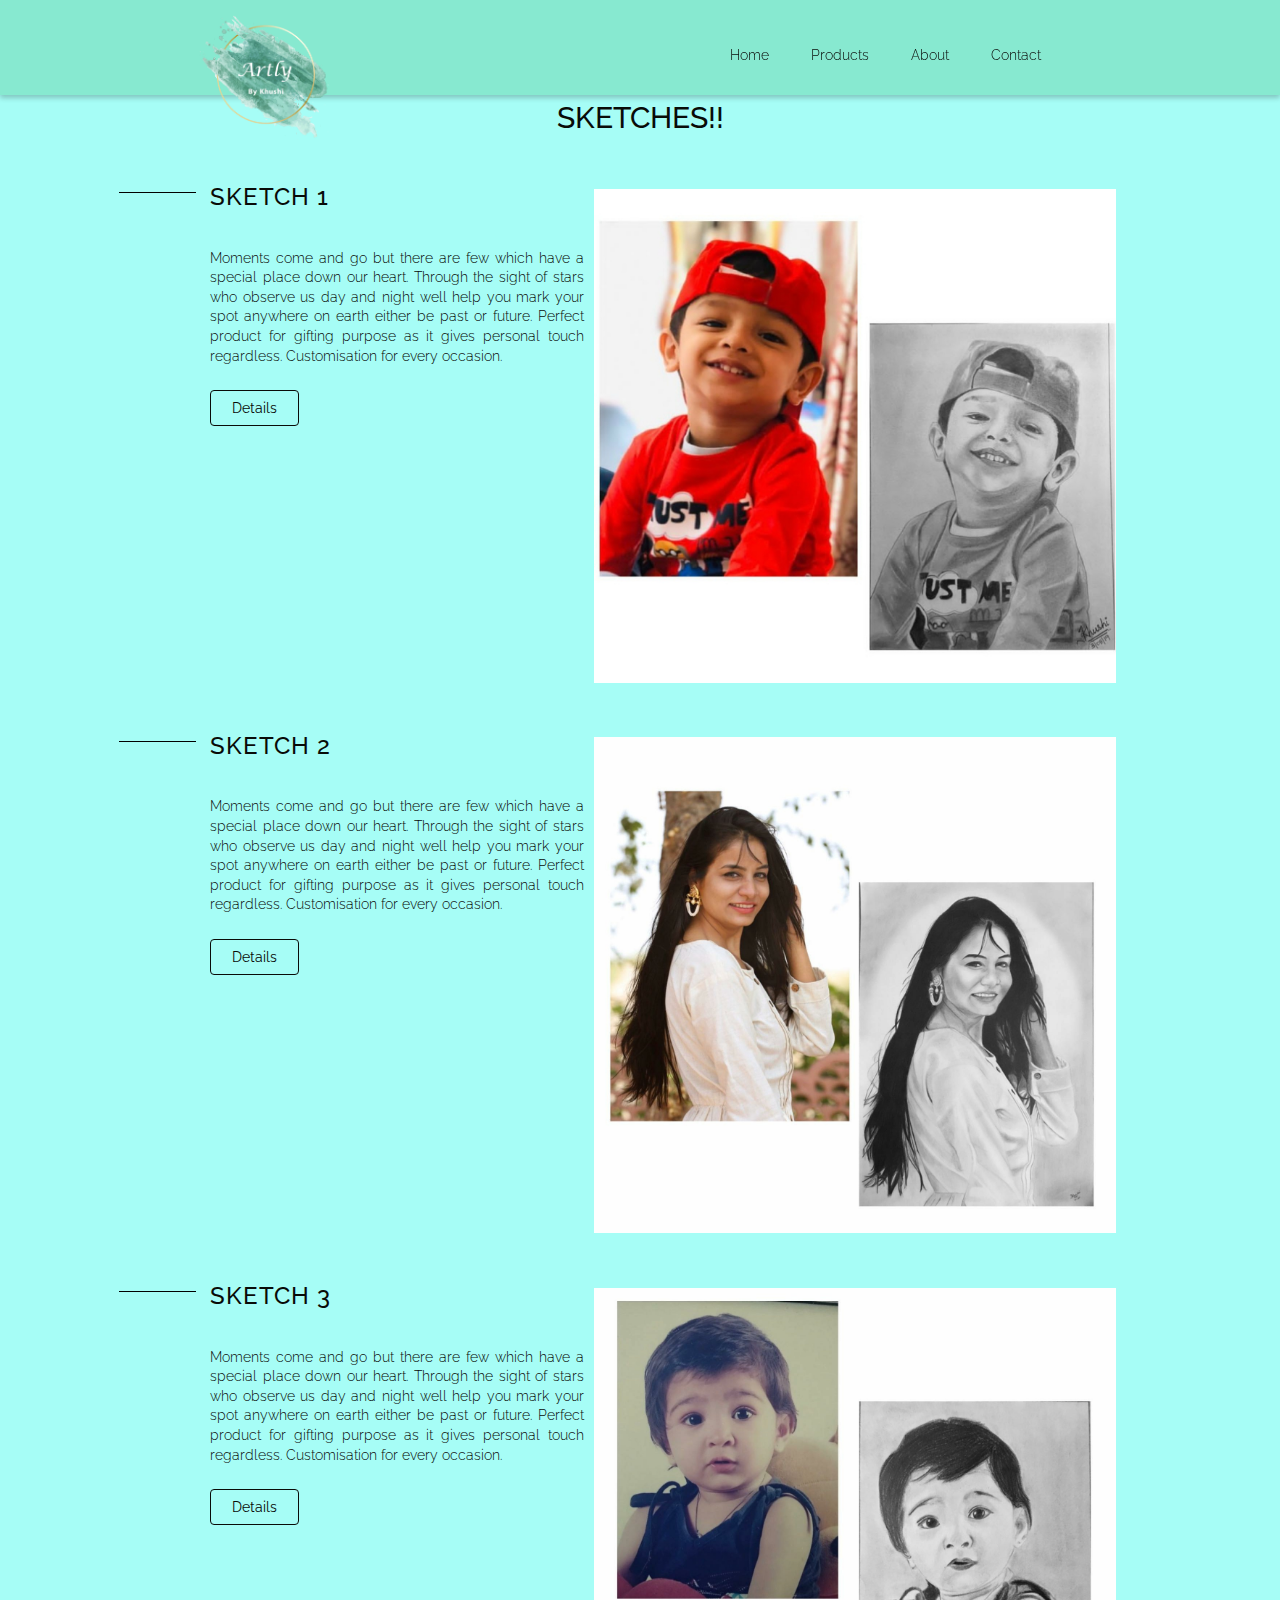
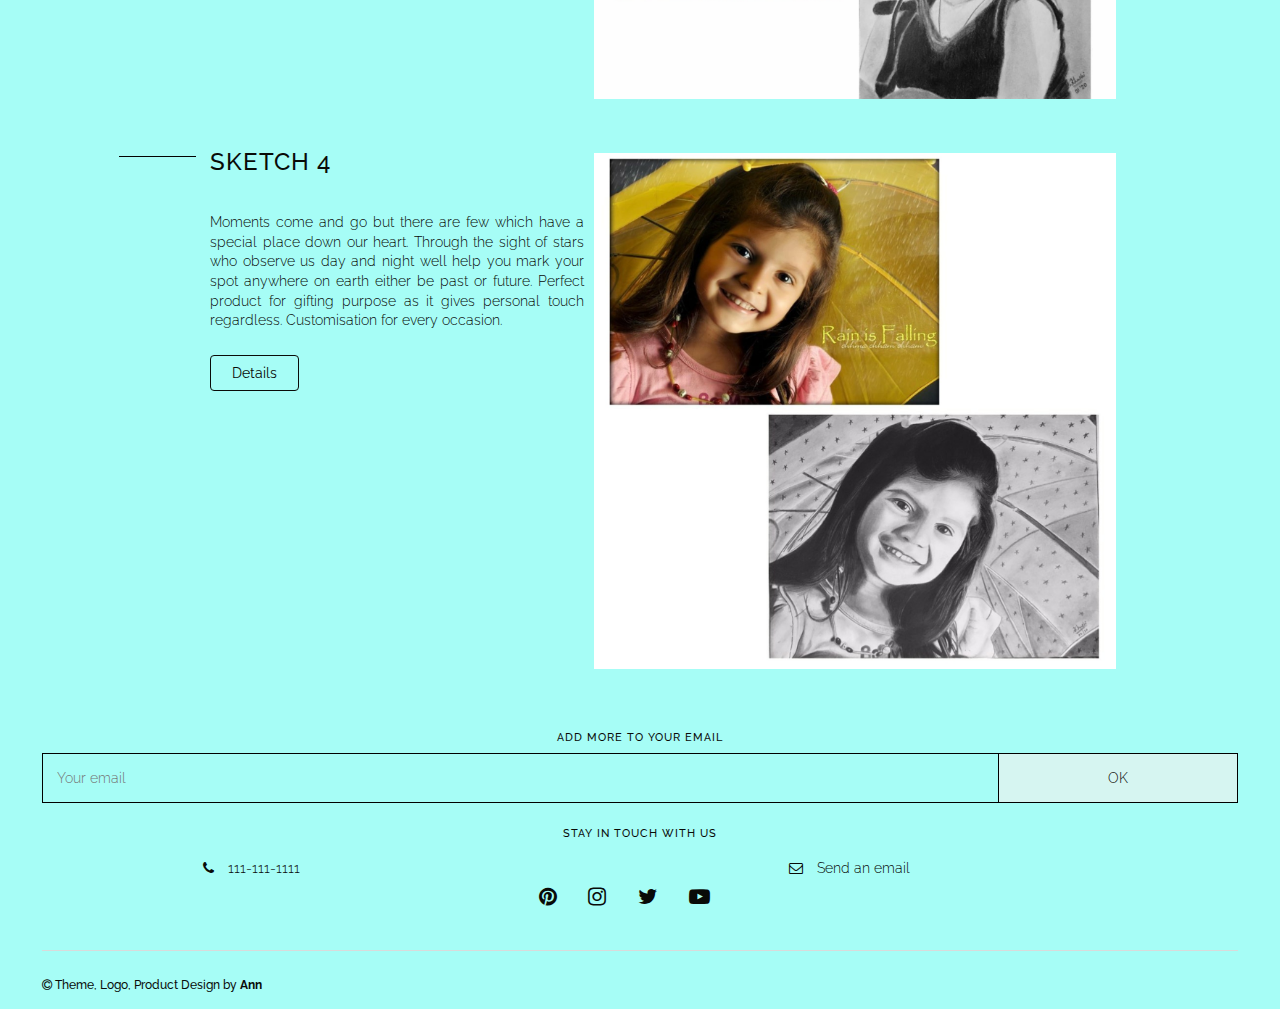
==== sketches.html @ a0e431a0 "kartly" ====
<html>

<head>
    <link rel="stylesheet" href="https://www.w3schools.com/w3css/4/w3.css">

<!-- Latest compiled and minified CSS -->
<link rel="stylesheet" href="https://maxcdn.bootstrapcdn.com/bootstrap/3.4.1/css/bootstrap.min.css">

<!-- jQuery library -->
<script src="https://ajax.googleapis.com/ajax/libs/jquery/3.5.1/jquery.min.js"></script>

<!-- Latest compiled JavaScript -->
<script src="https://maxcdn.bootstrapcdn.com/bootstrap/3.4.1/js/bootstrap.min.js"></script>

<meta charset="utf-8">
<title>Kartly</title>
<meta name="description" content="We Provide Every Piece of Art With All Our Heart!!" />
<link rel="icon" href="./images/kartlylogo.PNG" type="image/x-icon">
<meta name="viewport" content="width=device-width, initial-scale=1.0">
<link rel="stylesheet" href="./style.css">
<link rel="stylesheet" href="https://cdnjs.cloudflare.com/ajax/libs/font-awesome/4.7.0/css/font-awesome.min.css">
<!-- <script src="./script.js"></script> -->
</head>
<body>
    <!-- <script src="https://cdn.freecodecamp.org/testable-projects-fcc/v1/bundle.js"></script> -->
<header id="header">
    <!--  Brand Logo  -->
    <a class="nav-brand" href="./index.html">
      <img id="header-img" src="./images/kartlylogo.PNG" alt="Kartly Logo">
      <!-- <h3 class="nav-link" style="text-align: left;">Kartly</h3><br> -->
    </a>
    
    <!--  Toggle Menu for Mobile  -->
    
    <input type="checkbox" id="toggle-menu" role="button">
    <label for="toggle-menu" class="toggle-menu">Menu</label>
    
    <!--  Menus  -->
    <nav id="nav-bar" class="navbar">
      <ul class="menu">
        <li><a class="nav-link" href="./index.html">Home</a></li>
        <li class="dropdown">
          <!-- <a class="nav-link" href="#about">About</a> -->
          <a href="javascript:void(0)" class="dropbtn nav-link">Products</a>
          <div class="dropdown-content">
            <a href="./starmap.html">Star Maps!</a>
            <a href="./sketches.html">Sketches</a>
            <a href="#">Product 3</a></li>
        <li><a class="nav-link" href="#">About</a></li>
        <li><a class="nav-link" href="#contact">Contact</a></li>
      </ul>
      <ul class="social-menu">
        <li><a href="#"><i class="fa fa-pinterest" aria-hidden="true"></i></a></li>
        <li><a href="#"><i class="fa fa-instagram" aria-hidden="true"></i></a></li>
        <li><a href="#"><i class="fa fa-twitter" aria-hidden="true"></i></a></li>
        <li><a href="#"><i class="fa fa-youtube-play" aria-hidden="true"></i></a></li>
      </ul>
    </nav>
  </header>
  
  <!-- Featured Section -->
  <section id="featured">
    <h2 style="text-align: center;">Sketches!!</h2><br>
    <div class="title title-left">
      <span class="line"></span><h3>Sketch 1 </h3><br>
    </div>
    <div class="wrapper">
      <div class="image">
        <!-- https://i.postimg.cc/DyM1SgNb/flower-copy.png -->
        <img src="./images/sketch01.jpg" alt="sketch01">
      </div>
      <div class="text">
        <p>Moments come and go but there are few which have a special place down our heart.

            Through the sight of stars who observe us day and night well help you mark your spot anywhere on earth either be past or future.
            
            Perfect product for gifting purpose as it gives personal touch regardless. 
            
            Customisation for every occasion.</p>
            <a href="#" class=btn>Details</a>  
      </div>
    </div><br>

    <div class="title title-left">
        <span class="line"></span><h3>Sketch 2</h3><br>
      </div>
      <div class="wrapper">
        <div class="image">
          <!-- https://i.postimg.cc/DyM1SgNb/flower-copy.png -->
          <img src="./images/sketch02.jpg" alt="sketch02">
        </div>
        <div class="text">
            <p>Moments come and go but there are few which have a special place down our heart.

                Through the sight of stars who observe us day and night well help you mark your spot anywhere on earth either be past or future.
                
                Perfect product for gifting purpose as it gives personal touch regardless. 
                
                Customisation for every occasion.</p>
                <a href="#" class=btn>Details</a>  
        </div>
      </div><br>
      <div class="title title-left">
        <span class="line"></span><h3>Sketch 3</h3><br>
      </div>
      <div class="wrapper">
        <div class="image">
          <!-- https://i.postimg.cc/DyM1SgNb/flower-copy.png -->
          <img src="./images/sketch03.jpg" alt="sketch03">
        </div>
        <div class="text">
            <p>Moments come and go but there are few which have a special place down our heart.

                Through the sight of stars who observe us day and night well help you mark your spot anywhere on earth either be past or future.
                
                Perfect product for gifting purpose as it gives personal touch regardless. 
                
                Customisation for every occasion.</p>
          <a href="#" class=btn>Details</a> 
        </div>
      </div><br>

      <div class="title title-left">
        <span class="line"></span><h3>Sketch 4</h3><br>
      </div>
      <div class="wrapper">
        <div class="image">
          <!-- https://i.postimg.cc/DyM1SgNb/flower-copy.png -->
          <img src="./images/sketch04.jpg" alt="sketch04">
        </div>
        <div class="text">
            <p>Moments come and go but there are few which have a special place down our heart.

                Through the sight of stars who observe us day and night well help you mark your spot anywhere on earth either be past or future.
                
                Perfect product for gifting purpose as it gives personal touch regardless. 
                
                Customisation for every occasion.</p>
          <a href="#" class=btn>Details</a> 
        </div>
      </div>
  </section>
  <!-- Contact Section -->
  <section id="contact">
    <div class="wrapper">
      <div class="form-wrapper">    
        <h4 style="text-align: center;">Add More To Your Email</h4>
        <form id="form" action="">
          <input type="email" id="email" name="email" placeholder="Your email" required>
          <input type="submit" id="submit" value="OK" class="submit">
        </form>
      </div>
    </div>
    <div>
      <div class="contact-wrapper">
        <h4 style="text-align: center;">Stay In Touch With Us</h4>
        <div class="wrapper">        
          <ul class="social-menu">
            <li><a href="#"><i class="fa fa-pinterest" aria-hidden="true"></i></a></li>
            <li><a href="#"><i class="fa fa-instagram" aria-hidden="true"></i></a></li>
            <li><a href="#"><i class="fa fa-twitter" aria-hidden="true"></i></a></li>
            <li><a href="#"><i class="fa fa-youtube-play" aria-hidden="true"></i></a></li>
          </ul>
          <a class="contact-footer contact-tel" href="#" style="text-align: center;" ><i class="fa fa-phone" aria-hidden="true"></i>111-111-1111</a>
          <a class="contact-footer contact-email" href="#" style="text-align: center;" ><i class="fa fa-envelope-o" aria-hidden="true"></i>Send an email</a>
        </div>
      </div>
      <div class="copy-wrapper">
        <h6><i class="fa fa-copyright" aria-hidden="true"></i> Theme, Logo, Product Design by <a href="">Ann</a></h6>
      </div>
    </div>
  </section>
</body>
</html>
---- style.css ----
@import url('https://fonts.googleapis.com/css?family=Raleway:300,500,700');

/* Global */
* {
  box-sizing: border-box;
}

.w3-dark-grey, .w3-hover-dark-grey:hover, .w3-dark-gray, .w3-hover-dark-gray:hover {
    color: #fff!important;
    background-color:#23e2b9da!important;
    
}
body{
  color: #090b08;
  margin:  0;
  font-family: 'Raleway', sans-serif;
  font-weight: 300;
  background-color: #a6fdf6;
}
h1{
  font-size: 1.7em;
  font-weight: 700;
  line-height: 1.5em;
  text-transform: uppercase;
}
h2{
  text-transform: uppercase;
}
h4{
  font-size: .8em;
  font-weight: 500;
  text-transform: uppercase;
  letter-spacing: 1px;
}
h6{
  font-weight: 500;
}
a{
  text-decoration: none;
  color: #090b08;
}
ul{
  list-style: none;
}
section{
  padding: 5.8em 2em 0;
}
.title{
  display: flex;
  align-items: center;
  text-transform: uppercase;
  letter-spacing: 1px;
  padding-bottom: 1em;
}
.title.title-right{
  justify-content: flex-end;
}
.line{  
  width: 3em;
  height: 1px;
  background-color: #000;
  margin-right: 1em;
}
.line.line-right{
  order: 2;
  margin-right: 0;
  margin-left: 1em;
}
.btn{
  display: inline-block;
  padding: .5em 1.5em;
  border: solid 1px #090b08;  
  transition: all .3s ease-in;
}
.btn:hover, .btn:focus{
  transform: translate(0px, -2px);
  -webkit-box-shadow: 0px 10px 7px -9px rgba(0,0,0,0.75);
  -moz-box-shadow: 0px 10px 7px -9px rgba(0,0,0,0.75);
  box-shadow: 0px 10px 7px -9px rgba(0,0,0,0.75);
  transition: all .3s ease-out; 
}

/* Header */
header{
  display: flex;
  position: fixed;
  width: 100%;
  justify-content: space-around;
  z-index: 1;
}
header:before{
  content: "";
  position: absolute;
  background-color: #87e9d0;
  width: 100%;
  height: 68%;
  z-index: -1;
  -webkit-box-shadow: 0px 7px 5px 0px rgba(0,0,0,0.22);
  -moz-box-shadow: 0px 7px 5px 0px rgba(0,0,0,0.22);
  box-shadow: 0px 3px 5px 0px rgba(0,0,0,0.22);
}
.nav-brand img{
  width: auto;
  padding-top: 1em;
  height: 7.5em;
}
.toggle-menu{
  display: block;
  font-size: 1.2em;
  align-self: center;
  cursor: pointer;
}
input[type="checkbox"]{
  display: none;
}
input[type="checkbox"]:hover ~ .toggle-menu,
input[type="checkbox"]:checked ~ .toggle-menu
{
  border-bottom: solid 1px #090b08;
}
input[type="checkbox"]:checked ~ .navbar{
  display: flex;
  flex-direction: column;
}
.navbar{
  display: none;
  position: absolute;
  width: 100%;
  height: 100vh;
  background-color: #b9e7df;
  justify-content: space-evenly;
  align-items: center;
  z-index: -2;
}
.menu{
  display: flex;
  flex-direction: column;
  justify-content: center;
  text-align: center;
  padding: 4em 0 0;
}
a.nav-link{
  margin-right: 0;
}
a.nav-link:hover,
a.nav-link:active,
a.nav-link:focus{
  border-bottom: solid 1.8px #090b08;
}
.menu li{
  margin-top: 3em;
}
.social-menu{
  display: flex;
  flex-direction: row;
  padding: 0;
}
.social-menu li a{
  margin: 0 .5em;
  padding: .5em;
}
.social-menu li a{
  font-size: 1.2em;
}
.social-menu li a:hover,
.social-menu li a:active,
.social-menu li a:focus
{
  border-bottom: solid 1px #000;
}

/* Hero Section */
.hero {
	display: flex;
	height: 100vh;
	align-items: center;
	background: #a1ddc6 url("./images/kartly.png") no-repeat bottom;
}
.hero-img img{
  display: none;
}
.hero-text{
  padding: 0 2em 7.5em;
}

/* Featured Section */
#featured .image img{
  width: 100%;
  height: auto;
  padding: 10px;
}
.text{
  text-align: center;
  padding-top: 1em;
}
.text p{
  text-align: justify;
  padding-bottom: 1em;
  line-height: 1.4em;
}

/* Collections Section */
.box{
  display: block;
  position: relative;
  padding: 1.3em;
  background-color: #98e0d4;
  text-align: center;
  margin-bottom: 2em;
}
.box-overlay {
  display: block;
  position: absolute;
  bottom: 0;
  left: 0;
  width: 100%;
  height: 100%;
	border: solid 3px #fff;
	transform: translate(8px, 8px);
  transition: all 1s ease;
}
.box:last-child{
  margin-bottom: 5.8em;
}
.box:hover .box-overlay,
.box:focus .box-overlay
{
  transform: translate(0px, 0px) scale(0.92, 0.8);
}

/* About Section */
#about{
  background-color: #d6f5ee;
}
section#about{
  padding-bottom: 5.8em;
}
#about .text{
  padding-top: 0;
  margin-top: 0;
  padding-bottom: 2em;
}
#about .text p{
  padding-bottom: 0;
  text-align: left;
}
.video-wrapper{
  position: relative;
  padding-bottom: 56.25%; /* 16:9 */
  overflow: hidden;
  height: 0;
}
.video-wrapper iframe{
  position: absolute;
  top:0;
  left: 0;
  width: 100%;
  height: 100%;
}

/* Contact Section */
section#contact{
  padding: 3em 2em .5em;
}
.form-wrapper:after,
.contact-wrapper:after{
  display: block;
  content: "";
  margin: 2em auto;
  border-bottom: solid 1px #a2c4c4;
}
form{
  display: flex;
}
form input:first-child{
  flex: 1 0 80%;
  background-color: transparent;
}
form input:last-child{
  flex: 1 0 20%;
  border-left: 0;  
  cursor: pointer;
  background-color: #d6f5f1;
  transition: all .25s ease;
}
#submit:hover {
	background-color: #000;
	color: #fff;
  transition: all .25s ease;
}
input{
  padding: 1em;
  border: 1px solid #000;
}
.contact-wrapper .wrapper{
  display: flex;
  text-align: center;
  flex-wrap: wrap;
}
.contact-wrapper .social-menu{
  flex: 1 0 100%;
  justify-content: center;
}
.contact-wrapper .social-menu li a {
	font-size: 1.5em;
  padding: 0;
  margin: 0 1.5em 0 0;
}
.contact-wrapper a i{
  width: 100%;
  padding-bottom: .2em;
}
.contact-footer{
  padding: 1em 0;
  border: 1px solid #000;
}
.contact-footer:last-child{
  border-left: 0;
}
.contact-footer:hover{
  background-color: #d6f5f2;
}
.contact-tel{
  flex: 1 0 50%;
}
.contact-email{
  flex: 1 0 50%;
}
.copy-wrapper a{
  font-weight: 700;
}

/* Responsive Style */
@media(min-width: 320px){
  
}
@media(min-width: 576px){
  /*  Global  */
  h1{
    font-size: 2em;
  }
  
  /*  Hero Section  */
  .hero{
    background-image: none;
    justify-content: center;
    overflow: hidden;
  }
  .hero-img{
    padding-top: 6.5em;
  }
  .hero-img img{
    display: block;
    width: 14em;
    height: auto;
  }
  .hero-text{
    padding: 0 2em;
  }
  
  /*  Featured Section  */
  .text{
    margin: 2em 2em auto;
  }
  
  /*  Collections Section  */
  #collections .wrapper{
    display: flex;
    flex-wrap: wrap;
  }
  .box{
    padding: 3.2em;
  }
  .box1{
    flex: 1 0 47%;
    margin-right: 1em;
  }
  .box2{
    flex: 1 0 47%;
  }
  .box3{
    flex: 2 0 100%;
  }
  
  /*  About Section  */
  .video-wrapper{
    margin: 0 2em;
  }
}
@media(min-width: 768px){
  /*  Global  */
  .wrapper{
    display: flex;
  }
  
  /*  Header  */
  .nav-brand img{
    height: 10em;
  }
  .toggle-menu{
    display: none;
  }
  .navbar{
    display: flex;
    position: relative;
    height: auto;
    width: auto;
    background-color: transparent;
    z-index: 1;
  }
  .menu{
    flex-direction: row;
    padding: 0;
    justify-content: flex-end;
  }
  .social-menu{
    display: none;
  }
  .menu li{
    margin-top: 0;
  }
  a.nav-link{
    margin-right: 3em;
  }
  
  /*  Featured Section  */  
  .text{
    text-align: left;    
    margin: 0 0 auto 4em;
  }
  #featured .text{
    flex: 1;
    order: 1;
  }
  #featured .image{
    flex: 1 0 12em;
    order: 2;
  }
  
  /*  Collections Section  */
  #collections .wrapper{
    margin: 0 4em;
  }
  
  /*  About Section  */
  #about .wrapper{
    display: block;
  }
  #about .text{
    margin-right: 4em;
  }
  .video-wrapper{
    margin: auto 4em;
  }
  
  /* Contact Section  */
  #contact .wrapper{
    flex-wrap: wrap;
  }
  .form-wrapper, .contact-wrapper{
    flex: 1 0 50%;
    align-self: center;
    padding: 0 1em;
  }
  .copy-wrapper{
    flex: 1 0 100%;
    padding: 0 1em;
  }
  .form-wrapper:after,
  .contact-wrapper:after{
    display: none;
  }
  .contact-footer{
    border: 0;
    padding: 0;
    margin: .6em auto;
    text-align: left;
  }
  .contact-footer:hover{
    background-color: transparent;
  }
  .contact-wrapper a i{
    width: auto;
    padding-right: 1em;
  }
  .contact-wrapper .social-menu{
    display: flex;
    order: 3;
    /* justify-content: flex-start; */
  }
  .contact-wrapper .social-menu a i{
    padding-right: 0;
    
  }
  .copy-wrapper:before{
    display: block;
    content: "";
    margin: 2em auto;
    border-bottom: solid 1px #dadada;
  }
}
@media(min-width: 992px){
  /*  Global  */
  section{
    padding: 5.8em 7em 0;
  }  
  .title.title-left{
    margin-left: -2.5em;
  }
  .title.title-right{
    margin-right: -2.5em;
  }
  .line{
    width: 5.5em;
  }
  
  /*  Hero Section  */
  .hero-img img{
    width: 14.5em;
  }
  
  /*  Featured Section  */
  #featured .image{
    margin-top: -2em;
  }
  
  /* About Section  */
  #about .wrapper{
    display: flex;
  }
  #about .text{
    flex: 1 0 40%;
    margin-right: 1em;
    padding-bottom: 0;
  }
  .video-wrapper{
    flex: 2 0 55%;
    padding-bottom: 33.25%;
    align-self: center;
    margin: 1.4em 0;        
  }
  .contact-tel{
    flex-basis: 20%;
  }
}
@media(min-width: 1200px){
  /*  Global  */
  h1{
    font-size: 2.4em;
  }
  section{
    padding: 5.8em 11em 0;
  }
  
  /*  Hero Section  */
  .hero-img img{
    width: 15.5em;
  }
  
  /*  Featured Section  */
  #featured .image{
    margin-top: -4em;
  }
  
  /*  About Section  */
  #about .text{
    padding-right: 3em;
    padding-bottom: 0;
  }
  .video-wrapper{
    margin: 0;
  }
}


/* gd */

.dropbtn {
  display: inline-block;
  text-align: center;
  text-decoration: none;
}
 .dropdown:hover .dropbtn {
  background-color:transparent;
}

li.dropdown {
  display: inline-block;
}

.dropdown-content {
  display: none;
  position: absolute;
  background-color: #afdad8;
  min-width: 160px;
  box-shadow: 0px 8px 16px 0px rgba(0,0,0,0.2);
  z-index: 1;
}

.dropdown-content a {
  color: black;
  padding: 12px 16px;
  text-decoration: none;
  display: block;
  text-align: left;
}

.dropdown-content a:hover {background-color: #f1f1f1;}

.dropdown:hover .dropdown-content {
  display: block;
}

/* hover review */
div.reviews:hover{
  background-color: #76d3cb;
}

.review_text {
  min-height: 30vh;
}
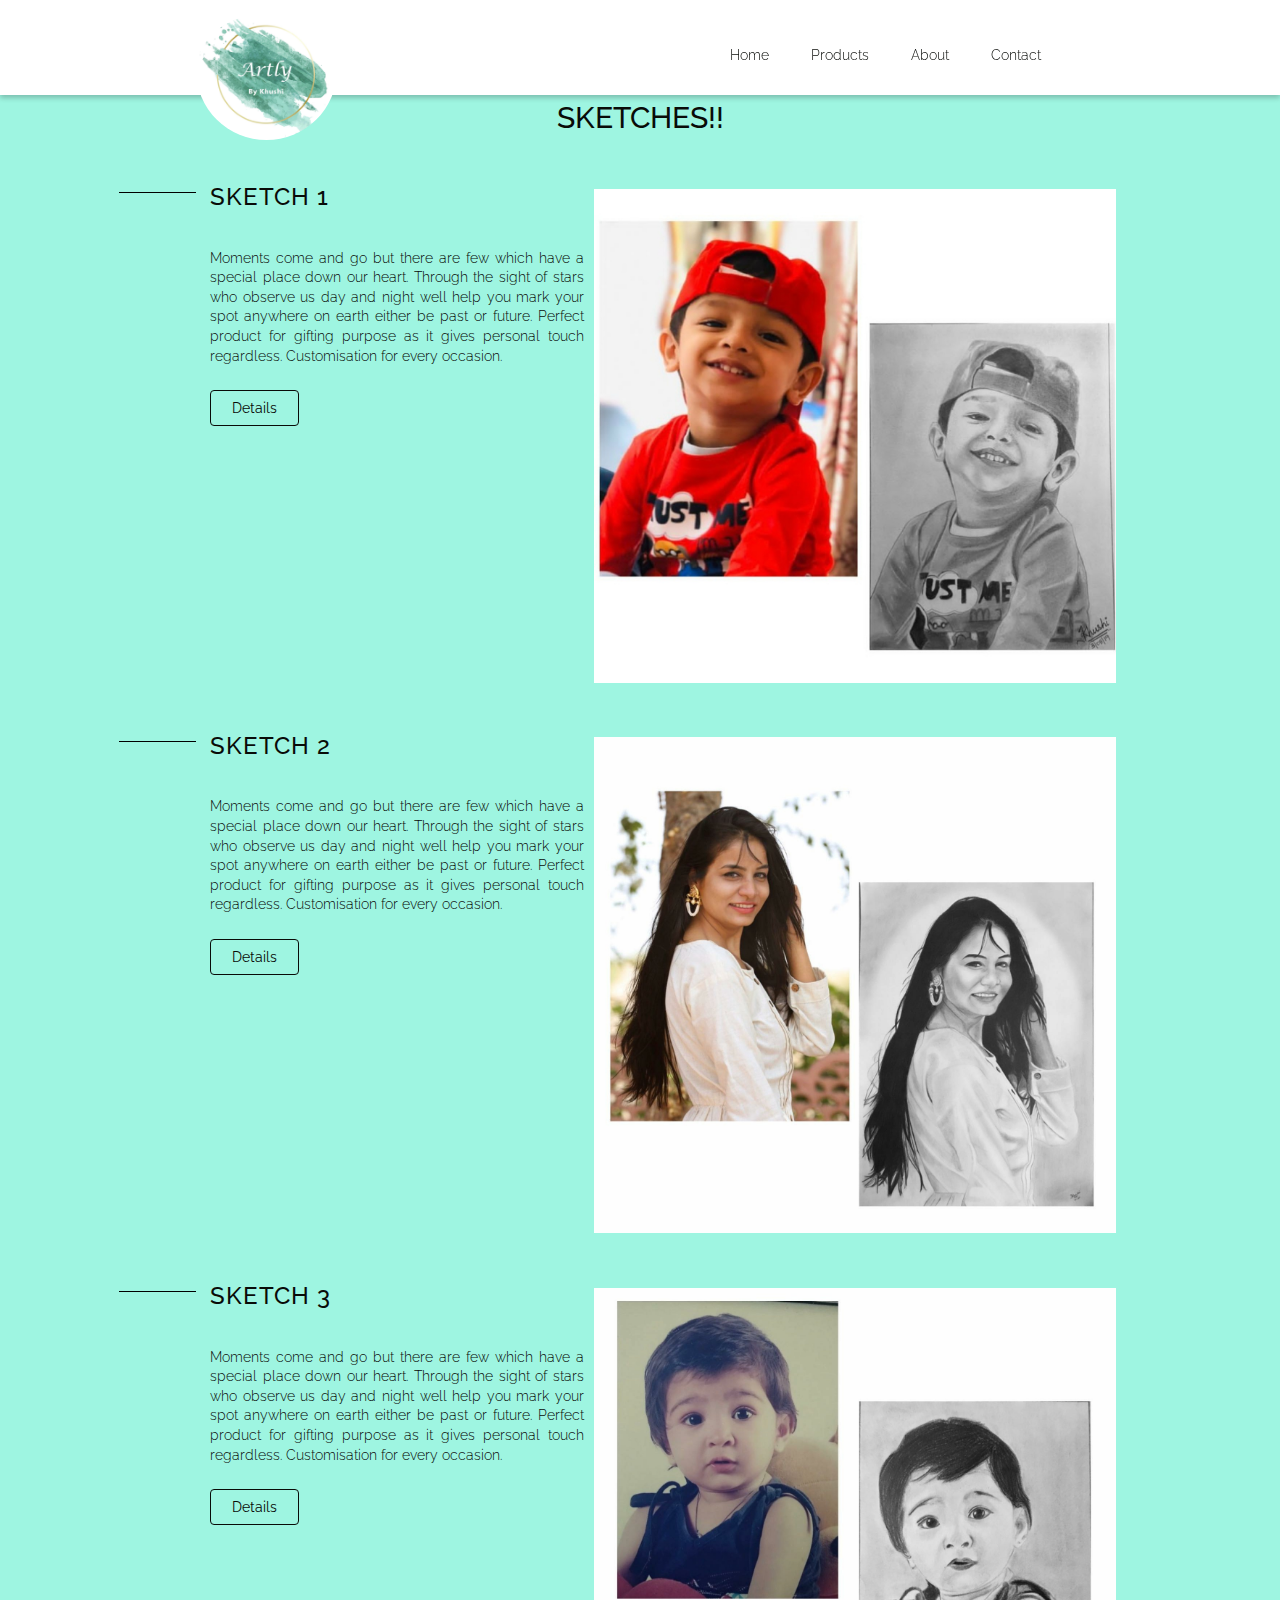
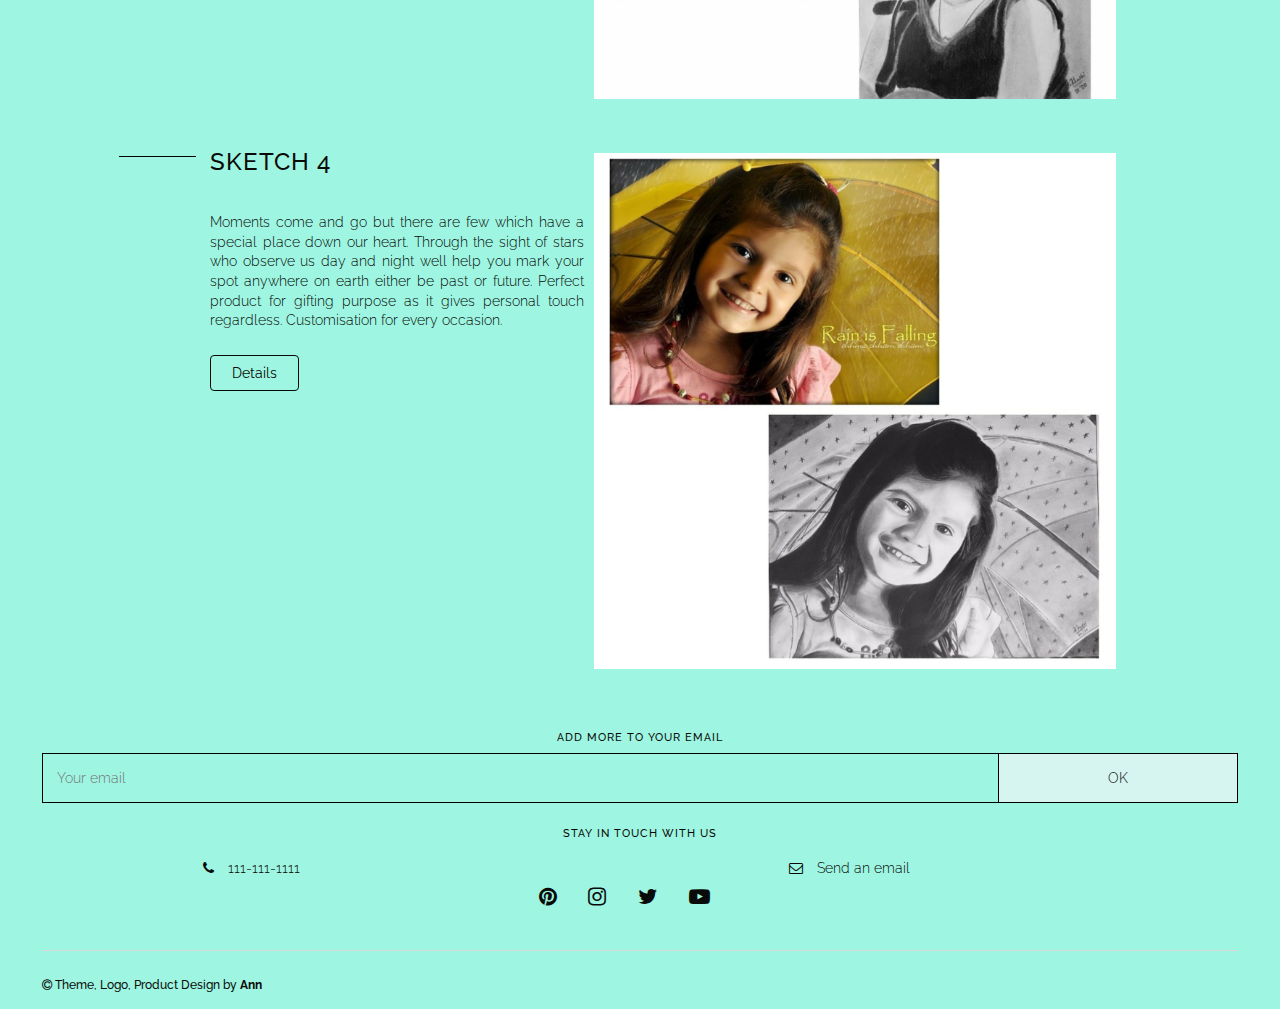
==== commit 7010af9f: "kartly" ====
--- a/sketches.html
+++ b/sketches.html
@@ -26,7 +26,7 @@
 <header id="header">
     <!--  Brand Logo  -->
     <a class="nav-brand" href="./index.html">
-      <img id="header-img" src="./images/kartlylogo.PNG" alt="Kartly Logo">
+      <img id="header-img" src="./images/logocircle.jpg" alt="Kartly Logo" style=" border-radius: 50%;">
       <!-- <h3 class="nav-link" style="text-align: left;">Kartly</h3><br> -->
     </a>
     
@@ -45,7 +45,7 @@
           <div class="dropdown-content">
             <a href="./starmap.html">Star Maps!</a>
             <a href="./sketches.html">Sketches</a>
-            <a href="#">Product 3</a></li>
+            <a href="#">Product 3</a></div></li>
         <li><a class="nav-link" href="#">About</a></li>
         <li><a class="nav-link" href="#contact">Contact</a></li>
       </ul>
--- a/style.css
+++ b/style.css
@@ -7,8 +7,8 @@
 }
 
 .w3-dark-grey, .w3-hover-dark-grey:hover, .w3-dark-gray, .w3-hover-dark-gray:hover {
-    color: #fff!important;
-    background-color:#23e2b9da!important;
+    color: rgb(10, 10, 10)!important;
+    background-color:#a3f8e6da!important;
     
 }
 body{
@@ -16,7 +16,7 @@
   margin:  0;
   font-family: 'Raleway', sans-serif;
   font-weight: 300;
-  background-color: #a6fdf6;
+  background-color: #9ef5e1;
 }
 h1{
   font-size: 1.7em;
@@ -92,7 +92,7 @@
 header:before{
   content: "";
   position: absolute;
-  background-color: #87e9d0;
+  background-color: #ffffff;
   width: 100%;
   height: 68%;
   z-index: -1;
@@ -175,7 +175,7 @@
 	display: flex;
 	height: 100vh;
 	align-items: center;
-	background: #a1ddc6 url("./images/kartly.png") no-repeat bottom;
+	background: #d0f7e8 url("./images/kartly.png") no-repeat bottom;
 }
 .hero-img img{
   display: none;
@@ -231,7 +231,7 @@
 
 /* About Section */
 #about{
-  background-color: #d6f5ee;
+  background-color: #9ef5e1;
 }
 section#about{
   padding-bottom: 5.8em;
@@ -592,7 +592,7 @@
 .dropdown-content {
   display: none;
   position: absolute;
-  background-color: #afdad8;
+  background-color: #9ef5e1;
   min-width: 160px;
   box-shadow: 0px 8px 16px 0px rgba(0,0,0,0.2);
   z-index: 1;
@@ -614,9 +614,23 @@
 
 /* hover review */
 div.reviews:hover{
-  background-color: #76d3cb;
+  /* background-color: #76d3cb; */
+  background-color: #ffffff;
+  color: #000;
+
 }
 
 .review_text {
   min-height: 30vh;
+}
+.bottom {
+    background: #ffffff;
+  display: inline-block;
+  margin: 0 1em 1em 0;
+  height: 50px;
+  width: 100px;
+  border-bottom-left-radius: 100px;
+  border-bottom-right-radius: 100px;
+  transform: translate(120px, 70px);
+
 }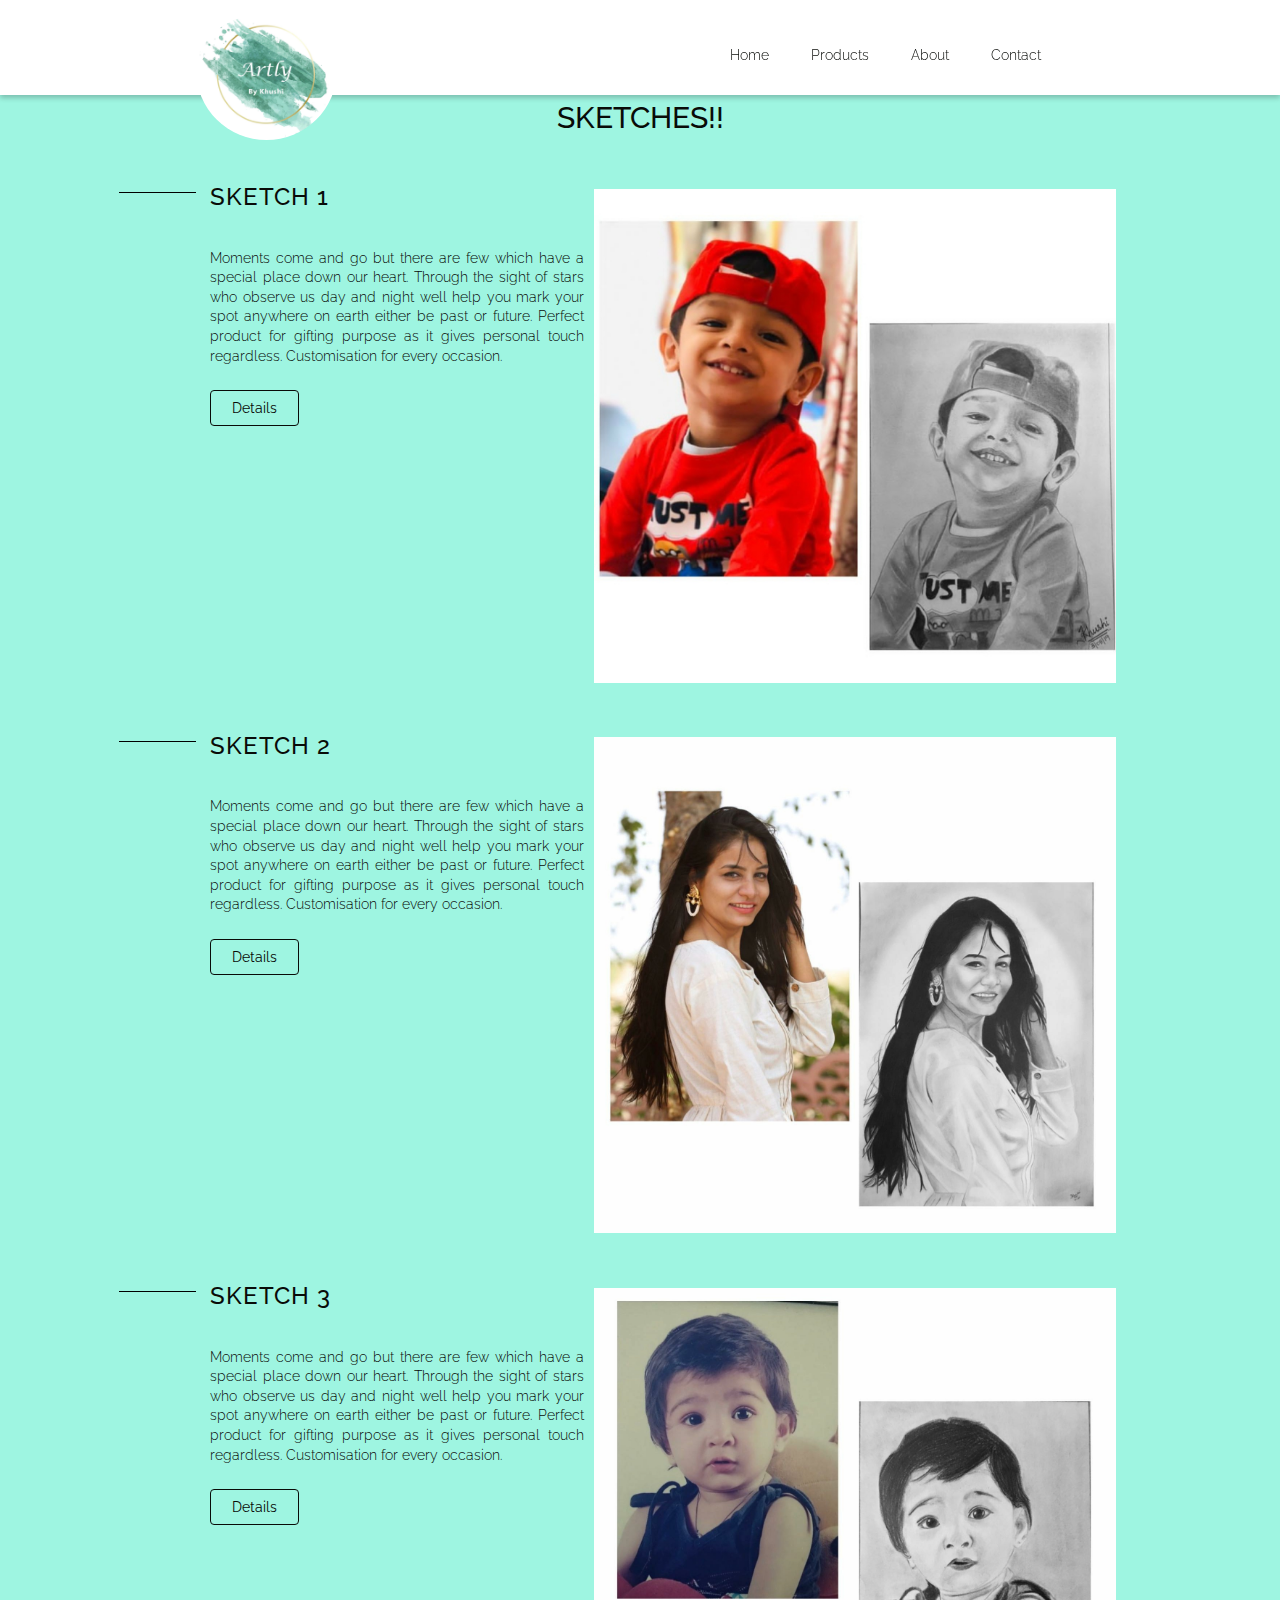
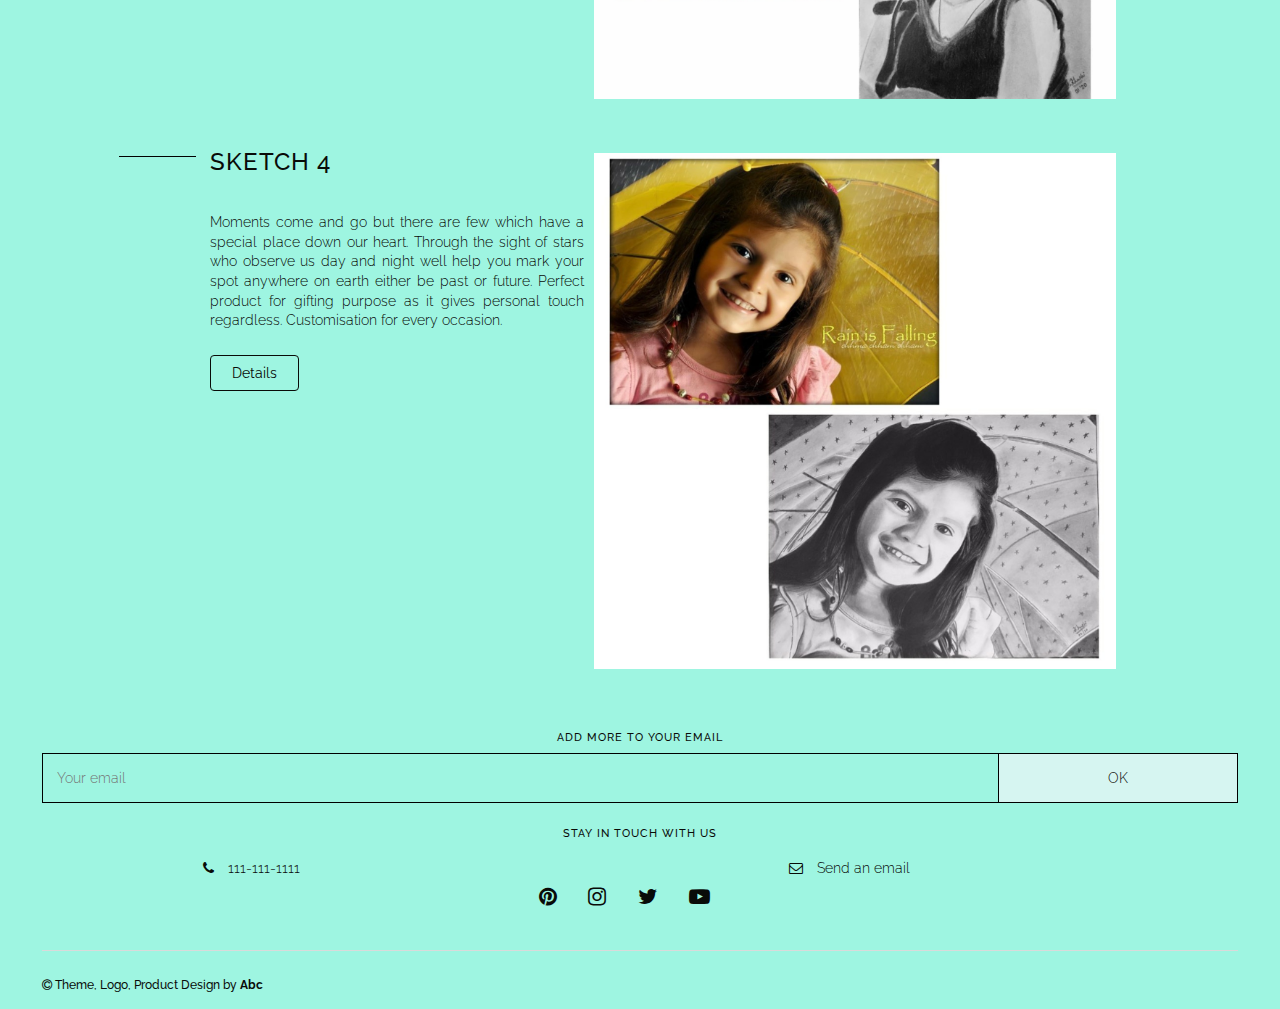
==== commit a86ea9bb: "kartly" ====
--- a/sketches.html
+++ b/sketches.html
@@ -166,7 +166,7 @@
         </div>
       </div>
       <div class="copy-wrapper">
-        <h6><i class="fa fa-copyright" aria-hidden="true"></i> Theme, Logo, Product Design by <a href="">Ann</a></h6>
+        <h6><i class="fa fa-copyright" aria-hidden="true"></i> Theme, Logo, Product Design by <a href="">Abc</a></h6>
       </div>
     </div>
   </section>
--- a/style.css
+++ b/style.css
@@ -82,6 +82,11 @@
 }
 
 /* Header */
+.headimage{
+  /* -webkit-box-shadow: 0px 7px 5px 0px rgba(0,0,0,0.22); */
+  /* -moz-box-shadow: 0px 7px 5px 0px rgba(0,0,0,0.22); */
+  box-shadow: 0px 3px rgba(0,0,0,0.22);
+}
 header{
   display: flex;
   position: fixed;
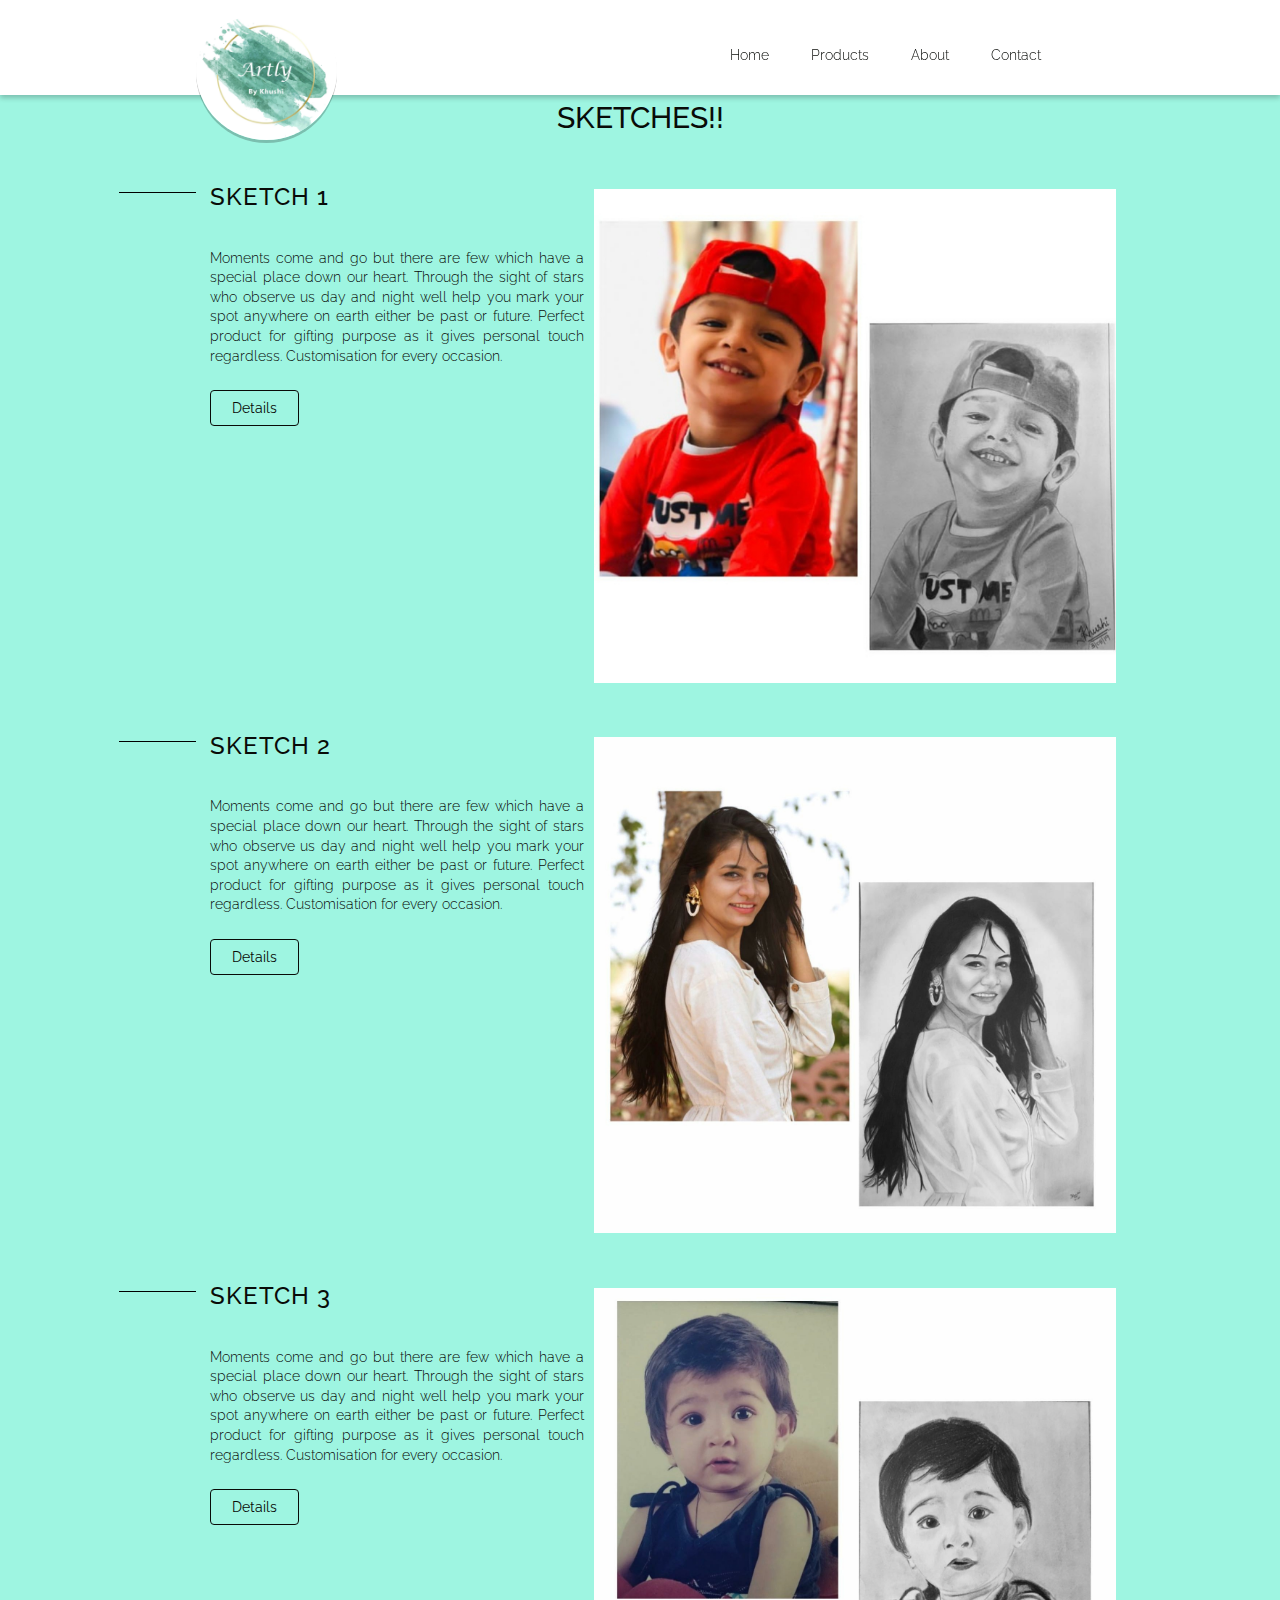
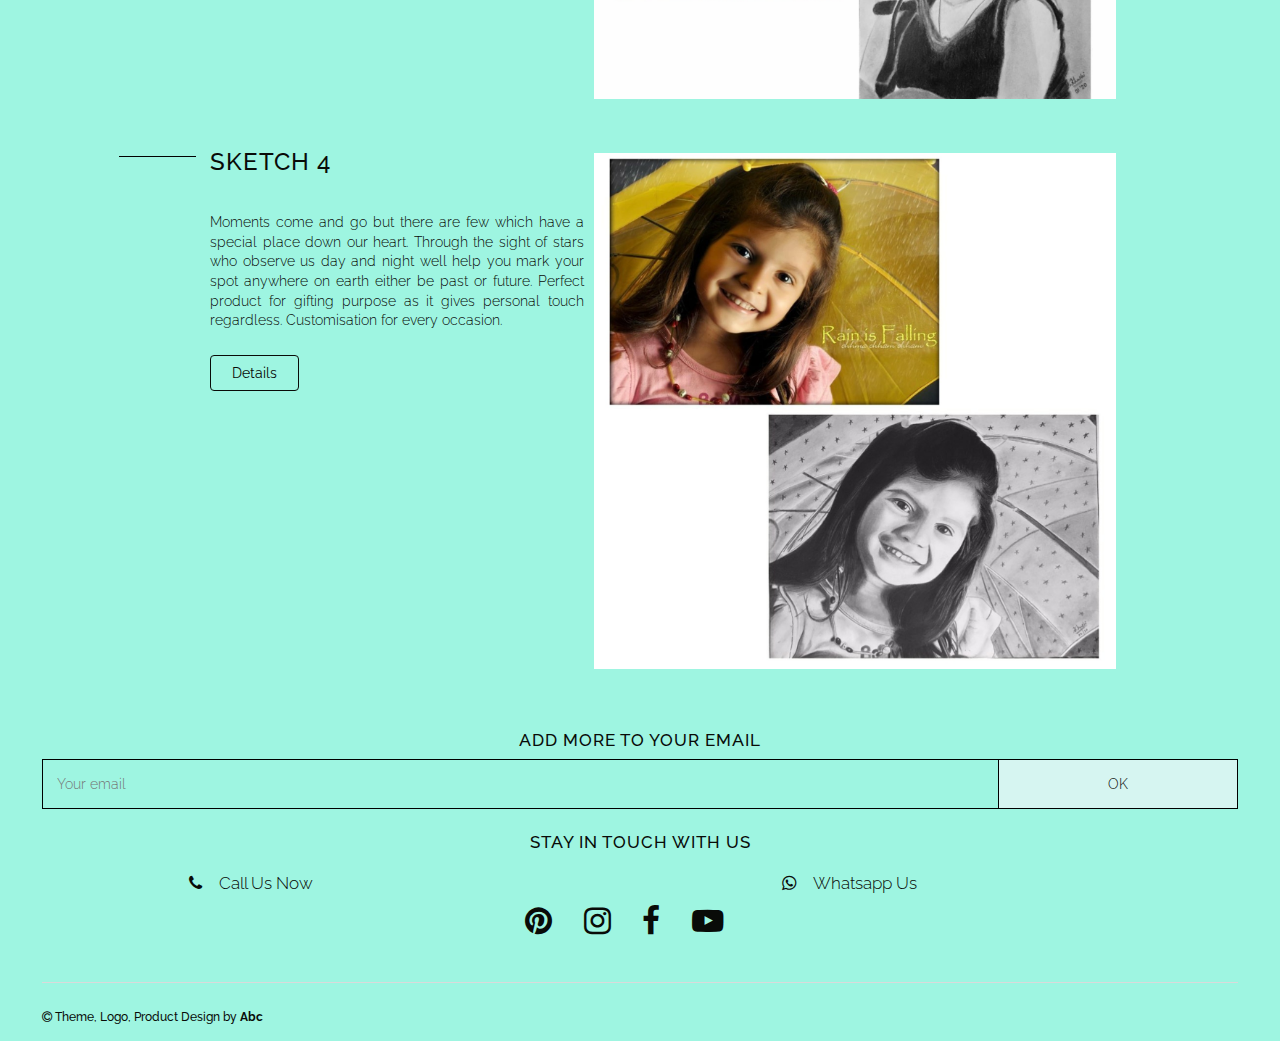
==== commit caa7175d: "kartly" ====
--- a/sketches.html
+++ b/sketches.html
@@ -26,7 +26,7 @@
 <header id="header">
     <!--  Brand Logo  -->
     <a class="nav-brand" href="./index.html">
-      <img id="header-img" src="./images/logocircle.jpg" alt="Kartly Logo" style=" border-radius: 50%;">
+      <img id="header-img" class="headimage" src="./images/logocircle.jpg" alt="Kartly Logo" style=" border-radius: 50%;">
       <!-- <h3 class="nav-link" style="text-align: left;">Kartly</h3><br> -->
     </a>
     
@@ -144,7 +144,7 @@
   <section id="contact">
     <div class="wrapper">
       <div class="form-wrapper">    
-        <h4 style="text-align: center;">Add More To Your Email</h4>
+        <h4 style="text-align: center;font-size: 120%;">Add More To Your Email</h4>
         <form id="form" action="">
           <input type="email" id="email" name="email" placeholder="Your email" required>
           <input type="submit" id="submit" value="OK" class="submit">
@@ -153,16 +153,16 @@
     </div>
     <div>
       <div class="contact-wrapper">
-        <h4 style="text-align: center;">Stay In Touch With Us</h4>
+        <h4 style="text-align: center;font-size: 120%;">Stay In Touch With Us</h4>
         <div class="wrapper">        
           <ul class="social-menu">
-            <li><a href="#"><i class="fa fa-pinterest" aria-hidden="true"></i></a></li>
-            <li><a href="#"><i class="fa fa-instagram" aria-hidden="true"></i></a></li>
-            <li><a href="#"><i class="fa fa-twitter" aria-hidden="true"></i></a></li>
-            <li><a href="#"><i class="fa fa-youtube-play" aria-hidden="true"></i></a></li>
+            <li><a href="#"><i class="fa fa-pinterest" aria-hidden="true" style="font-size: 150%;" ></i></a></li>
+            <li><a href="#"><i class="fa fa-instagram" aria-hidden="true" style="font-size: 150%;" ></i></a></li>
+            <li><a href="#"><i class="fa fa-facebook" aria-hidden="true" style="font-size: 150%;"></i></a></li>
+            <li><a href="#"><i class="fa fa-youtube-play" aria-hidden="true" style="font-size: 150%;"></i></a></li>
           </ul>
-          <a class="contact-footer contact-tel" href="#" style="text-align: center;" ><i class="fa fa-phone" aria-hidden="true"></i>111-111-1111</a>
-          <a class="contact-footer contact-email" href="#" style="text-align: center;" ><i class="fa fa-envelope-o" aria-hidden="true"></i>Send an email</a>
+          <a class="contact-footer contact-tel" href="tel:+919611466394" style="text-align: center;font-size: 120%;" ><i class="fa fa-phone" aria-hidden="true"></i>Call Us Now</a>
+          <a class="contact-footer contact-email" href="https://wa.me/+919611466394?text=Hi" style="text-align: center;font-size: 120%;" ><i class="fa fa-whatsapp" aria-hidden="true"></i>Whatsapp Us</a>
         </div>
       </div>
       <div class="copy-wrapper">
--- a/style.css
+++ b/style.css
@@ -8,7 +8,7 @@
 
 .w3-dark-grey, .w3-hover-dark-grey:hover, .w3-dark-gray, .w3-hover-dark-gray:hover {
     color: rgb(10, 10, 10)!important;
-    background-color:#a3f8e6da!important;
+    background-color:#ffffff!important;
     
 }
 body{
